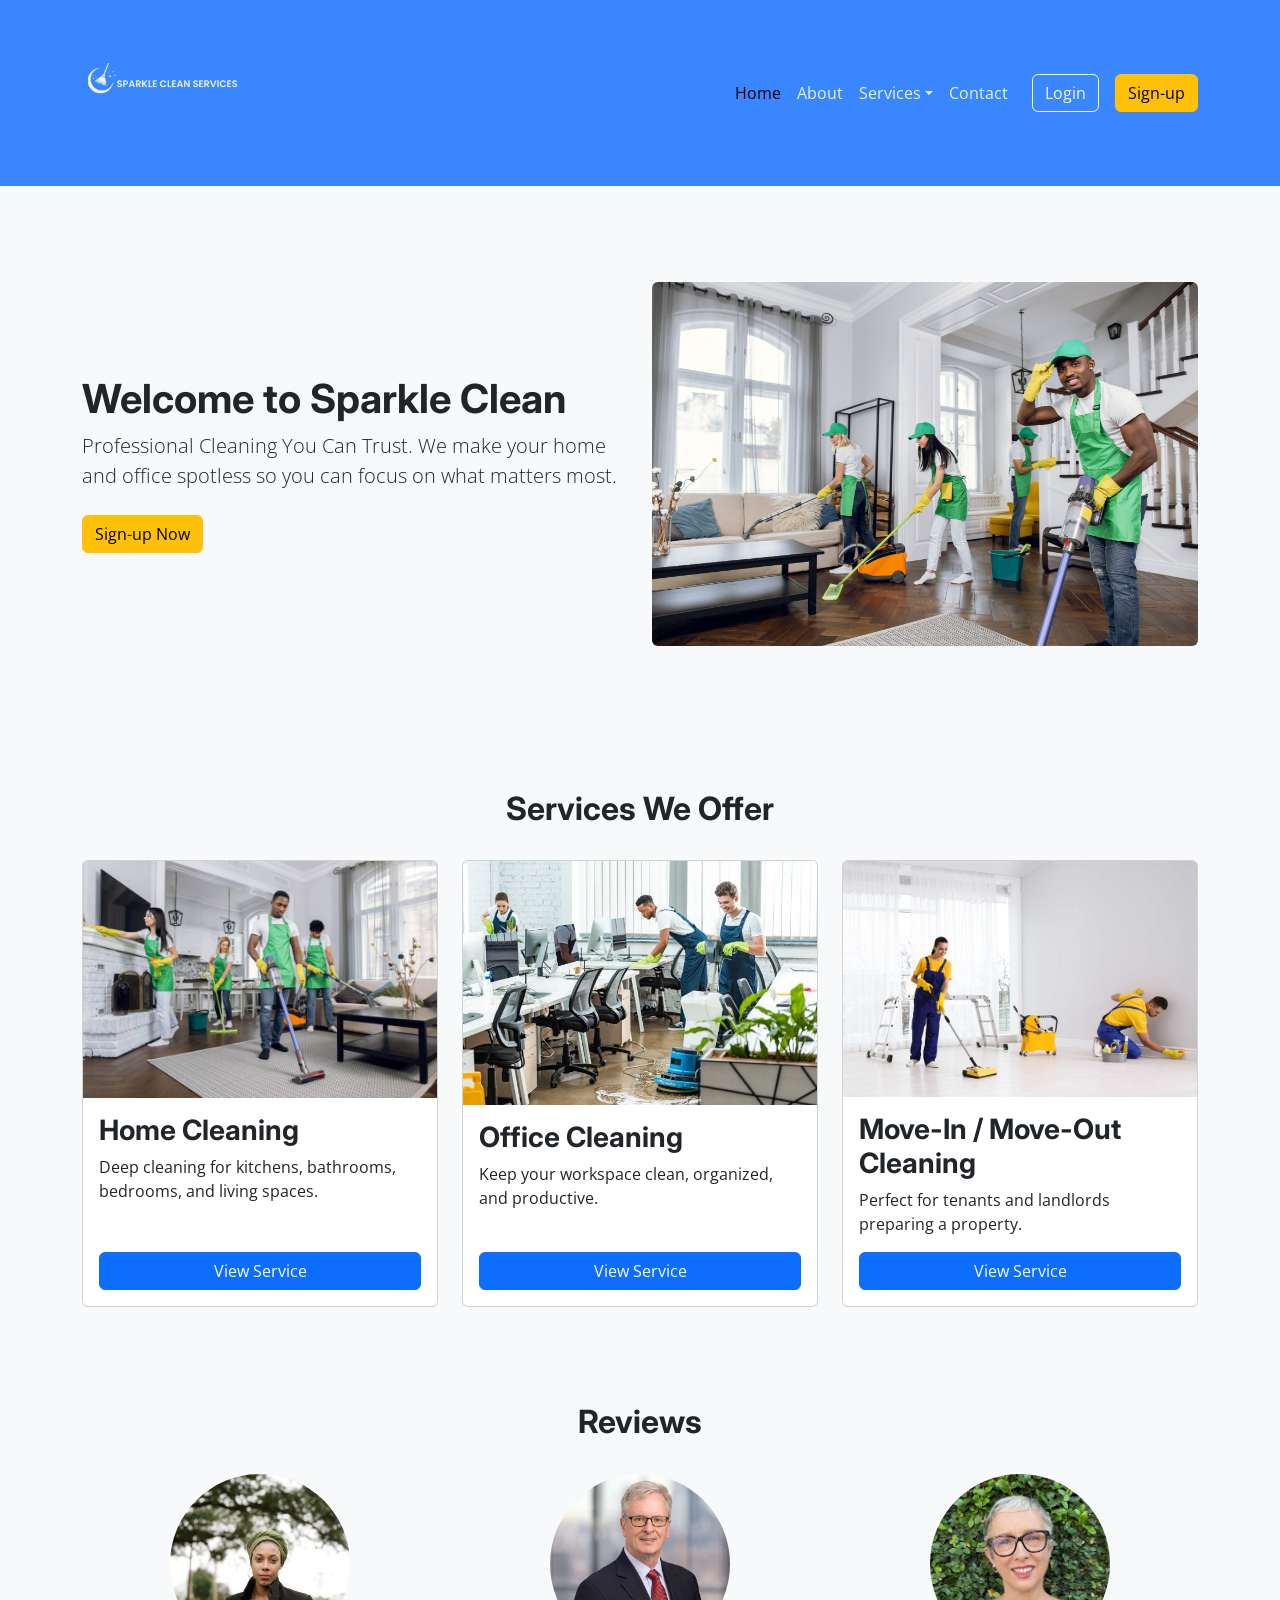
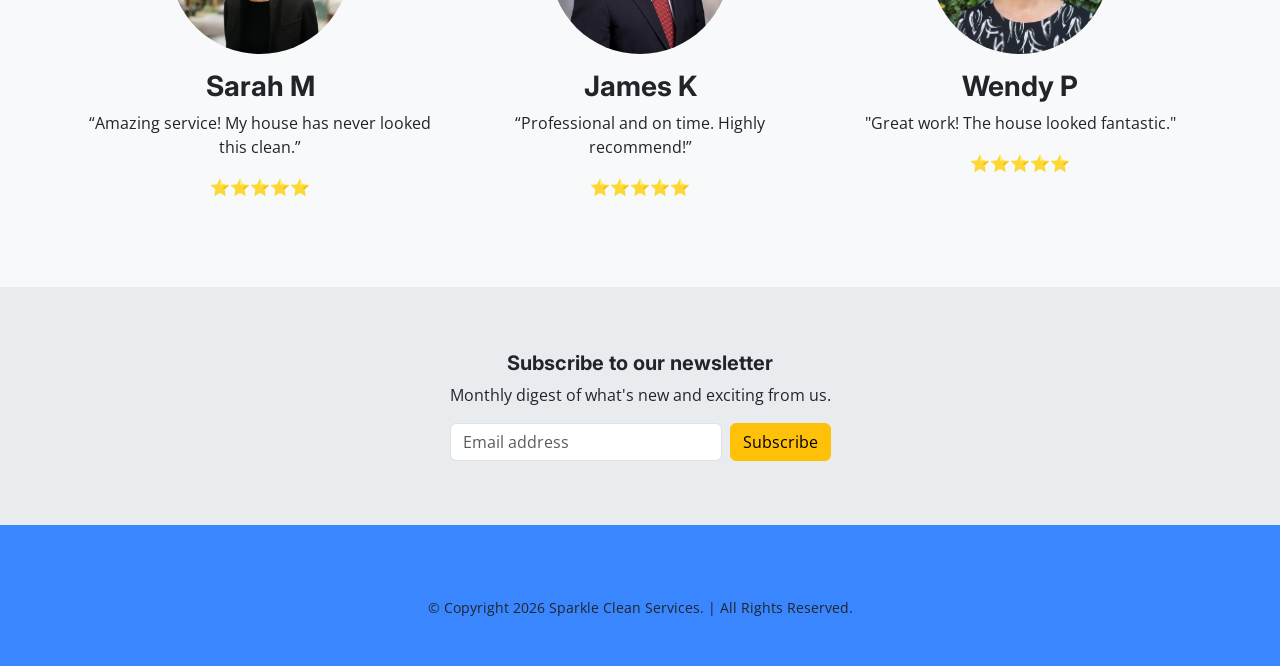
==== index.html @ 1621747c "refine content alignment for consistency" ====
<!doctype html>
<html lang="en">
  <head>
    <meta charset="UTF-8" />
    <meta name="viewport" content="width=device-width, initial-scale=1.0" />
    <link
      href="https://cdn.jsdelivr.net/npm/bootstrap@5.3.8/dist/css/bootstrap.min.css"
      rel="stylesheet"
      integrity="sha384-sRIl4kxILFvY47J16cr9ZwB07vP4J8+LH7qKQnuqkuIAvNWLzeN8tE5YBujZqJLB"
      crossorigin="anonymous"
    />
    <link rel="stylesheet" href="./css/styles.css" />
    <title>Sparkle Clean Services</title>
  </head>
  <body>
    <header>
      <!-- Navbar starts-->
      <nav class="navbar navbar-expand-lg">
        <div class="container">
          <a class="navbar-brand" href="./index.html"
            ><img
              class="img-fluid sparkle-clean-services-logo"
              src="./assets/images/SLS-logo.png"
              alt="Sparkle Clean Services logo"
          /></a>

          <button
            class="navbar-toggler"
            type="button"
            data-bs-toggle="collapse"
            data-bs-target="#nav-menu"
          >
            <span class="navbar-toggler-icon"></span>
          </button>

          <div class="collapse navbar-collapse" id="nav-menu">
            <ul class="navbar-nav ms-auto">
              <li class="nav-item">
                <a class="nav-link active" href="./index.html">Home</a>
              </li>
              <li class="nav-item">
                <a class="nav-link" href="./index.html">About</a>
              </li>
              <li class="nav-item dropdown">
                <a
                  class="nav-link dropdown-toggle"
                  role="button"
                  data-bs-toggle="dropdown"
                  href="#"
                  >Services</a
                >
                <ul class="dropdown-menu">
                  <li>
                    <a class="dropdown-item" href="#home-cleaning"
                      >Home Cleaning</a
                    >
                  </li>
                  <li>
                    <a class="dropdown-item" href="#office-cleaning"
                      >Office Cleaning</a
                    >
                  </li>
                  <li>
                    <a
                      class="dropdown-item"
                      href="#move-in-or-move-out-cleaning"
                      >Move-In / Move-Out Cleaning</a
                    >
                  </li>
                  <li><a class="dropdown-item" href="#pricing">Pricing</a></li>
                </ul>
              </li>
              <li class="nav-item">
                <a class="nav-link" href="./contact.html">Contact</a>
              </li>
            </ul>
            <div class="d-flex gap-2 ms-lg-3">
              <button
                type="button"
                class="btn btn-outline-light me-2"
                data-bs-toggle="modal"
                data-bs-target="#login"
              >
                Login
              </button>
              <button
                type="button"
                class="btn btn-warning"
                data-bs-toggle="modal"
                data-bs-target="#sign-up"
              >
                Sign-up
              </button>
            </div>
          </div>
        </div>
      </nav>
      <!-- Navbar ends-->
    </header>

    <main>
      <!-- hero section starts-->
      <section class="hero-section py-5">
        <div class="container text-center text-lg-start">
          <div class="row align-items-center justify-content-center">
            <div class="col-12 col-lg-6">
              <h1>Welcome to Sparkle Clean</h1>
              <p class="lead">
                Professional Cleaning You Can Trust. We make your home and
                office spotless so you can focus on what matters most.
              </p>
              <button
                type="button"
                class="btn btn-warning book-cleaning-btn mt-2"
                data-bs-toggle="modal"
                data-bs-target="#sign-up"
              >
                Sign-up Now
              </button>
            </div>
            <div class="col-12 col-lg-6">
              <img
                class="img-fluid my-5 rounded-2 cleaning-service-img"
                src="./assets/images/cleaning-service.jpeg"
                alt="cleaning service image"
              />
            </div>
          </div>
        </div>
      </section>
      <!-- hero section ends-->

      <!-- services section starts -->
      <section class="services py-5">
        <div class="container">
          <h2 class="text-center">Services We Offer</h2>
          <div class="row mt-2 g-4 align-items-stretch">
            <div class="col-12 col-md-6 col-lg-4">
              <div class="card h-100">
                <img
                  class="img card-img-top"
                  src="./assets/images/home-cleaning.jpeg"
                  alt="home cleaning image"
                />
                <div class="card-body d-flex flex-column">
                  <h3 class="card-title">Home Cleaning</h3>
                  <p class="card-text">
                    Deep cleaning for kitchens, bathrooms, bedrooms, and living
                    spaces.
                  </p>

                  <a href="#" class="btn btn-primary view-service-btn mt-auto"
                    >View Service</a
                  >
                </div>
              </div>
            </div>
            <div class="col-12 col-md-6 col-lg-4">
              <div class="card h-100">
                <img
                  class="img card-img-top"
                  src="./assets/images/office-cleaning.jpg"
                  alt="home office image"
                />
                <div class="card-body d-flex flex-column">
                  <h3 class="card-title">Office Cleaning</h3>
                  <p class="card-text">
                    Keep your workspace clean, organized, and productive.
                  </p>

                  <a href="#" class="btn btn-primary view-service-btn mt-auto"
                    >View Service</a
                  >
                </div>
              </div>
            </div>
            <div class="col-12 col-md-6 col-lg-4">
              <div class="card h-100">
                <img
                  class="img card-img-top"
                  src="./assets/images/moving-in-moving-out-cleaning.jpg"
                  alt="move-in or move-out cleaning image"
                />
                <div class="card-body d-flex flex-column">
                  <h3 class="card-title">Move-In / Move-Out Cleaning</h3>
                  <p class="card-text">
                    Perfect for tenants and landlords preparing a property.
                  </p>

                  <a href="#" class="btn btn-primary view-service-btn mt-auto"
                    >View Service</a
                  >
                </div>
              </div>
            </div>
          </div>
        </div>
      </section>
      <!-- services section ends -->

      <!-- testimonials section starts-->
      <section class="testimonials py-5">
        <div class="container text-center">
          <h2>Reviews</h2>
          <div class="row g-4">
            <!-- testimonial card wrappers -->
            <div class="col-12 col-md-4">
              <article
                class="my-4 d-flex flex-column align-items-center justify-content-center"
              >
                <img
                  class="img img-fluid testimonial-profile-img"
                  src="./assets/images/sarah-M.jpg"
                  alt="sarah M image"
                />
                <h3 class="mt-3">Sarah M</h3>
                <p>“Amazing service! My house has never looked this clean.”</p>
                <p>⭐⭐⭐⭐⭐</p>
              </article>
            </div>
            <div class="col-12 col-md-4">
              <article class="my-4">
                <img
                  class="img img-fluid testimonial-profile-img"
                  src="./assets/images/james-k.jpg"
                  alt="james k image"
                />
                <h3 class="mt-3">James K</h3>
                <p>“Professional and on time. Highly recommend!”</p>
                <p>⭐⭐⭐⭐⭐</p>
              </article>
            </div>
            <div class="col-12 col-md-4">
              <article class="my-4">
                <img
                  class="img img-fluid testimonial-profile-img"
                  src="./assets/images/Wendy-P.jpg"
                  alt="wendy p image"
                />
                <h3 class="mt-3">Wendy P</h3>
                <p>"Great work! The house looked fantastic."</p>
                <p>⭐⭐⭐⭐⭐</p>
              </article>
            </div>
          </div>
        </div>
      </section>
      <!-- testimonials section ends-->

      <!-- newsletter section starts -->
      <section class="newsletter bg-body-secondary py-5">
        <div class="container text-center">
          <div
            class="py-3 d-md-flex flex-column justify-content-center align-items-center"
          >
            <form>
              <h5>Subscribe to our newsletter</h5>
              <p>Monthly digest of what's new and exciting from us.</p>
              <div class="d-flex flex-column flex-sm-row w-100 gap-2">
                <label for="newsletter" class="visually-hidden"
                  >Email address</label
                >
                <input
                  id="newsletter"
                  type="email"
                  class="form-control"
                  placeholder="Email address"
                />
                <button class="btn btn-warning" type="button">Subscribe</button>
              </div>
            </form>
          </div>
        </div>
      </section>
      <!-- newsletter section ends -->
    </main>

    <footer class="py-5">
      <div class="container">
        <small class="d-flex align-items-center justify-content-center mt-4">
          &copy; Copyright 2026 Sparkle Clean Services. | All Rights Reserved.
        </small>
      </div>
    </footer>

    <!-- Modal -->

    <!-- Login modal starts -->

    <div
      class="modal fade"
      id="login"
      tabindex="-1"
      aria-labelledby="loginLabel"
      aria-hidden="true"
    >
      <div class="modal-dialog modal-dialog-centered">
        <div class="modal-content">
          <div class="modal-header">
            <h2 class="modal-title fs-5 text-light" id="loginLabel">Login</h2>
            <button
              type="button"
              class="btn-close"
              data-bs-dismiss="modal"
              aria-label="Close"
            ></button>
          </div>
          <div class="modal-body">
            <p class="lead">Enter Login Details</p>
            <form>
              <div class="mb-3">
                <label
                  for="login-email"
                  name="email-address"
                  class="col-form-label"
                >
                  Email Address:
                </label>
                <input
                  type="email"
                  class="form-control"
                  id="login-email"
                  placeholder="Please enter Email"
                  required
                />
              </div>
              <div class="mb-3">
                <label
                  for="login-password"
                  name="password"
                  class="col-form-label"
                >
                  Password:
                </label>
                <input
                  type="password"
                  class="form-control"
                  id="login-password"
                  placeholder="Please enter Password"
                  required
                />
              </div>
            </form>
          </div>
          <div
            class="modal-footer d-flex align-items-center justify-content-center"
          >
            <button
              type="button"
              class="btn btn-outline-dark btn-lg mx-2 mx-md-4"
              data-bs-dismiss="modal"
            >
              Cancel
            </button>
            <button type="type" class="btn btn-primary btn-lg mx-2 mx-md-4">
              Login
            </button>
          </div>
        </div>
      </div>
    </div>
    <!-- Login modal ends -->

    <!-- Sign up modal starts -->

    <div
      class="modal fade"
      id="sign-up"
      tabindex="-1"
      aria-labelledby="sign-upLabel"
      aria-hidden="true"
    >
      <div class="modal-dialog modal-dialog-centered">
        <div class="modal-content">
          <div class="modal-header">
            <h2 class="modal-title fs-5 text-light" id="sign-upLabel">
              Sign Up
            </h2>
            <button
              type="button"
              class="btn-close"
              data-bs-dismiss="modal"
              aria-label="Close"
            ></button>
          </div>
          <div class="modal-body">
            <p class="lead">Fill out the following form</p>
            <form>
              <div class="mb-3">
                <label
                  for="first-name"
                  name="first-name"
                  class="col-form-label"
                >
                  First Name:
                </label>
                <input
                  type="text"
                  class="form-control"
                  id="first-name"
                  placeholder="Please enter First Name"
                  required
                />
              </div>
              <div class="mb-3">
                <label
                  for="second-name"
                  name="second-name"
                  class="col-form-label"
                >
                  Second Name:
                </label>
                <input
                  type="text"
                  class="form-control"
                  id="second-name"
                  placeholder="Please enter Second Name"
                  required
                />
              </div>
              <div class="mb-3">
                <label
                  for="email-address"
                  name="email-address"
                  class="col-form-label"
                >
                  Email Address:
                </label>
                <input
                  type="email"
                  class="form-control"
                  id="email-address"
                  placeholder="Please enter Email"
                  required
                />
              </div>
              <div class="mb-3">
                <label for="password" name="password" class="col-form-label">
                  Password:
                </label>
                <input
                  type="password"
                  class="form-control"
                  id="password"
                  placeholder="Please enter Password"
                  required
                />
              </div>
              <div class="mb-3">
                <label
                  for="phone-number"
                  name="phone-number"
                  class="col-form-label"
                >
                  Phone Number:
                </label>
                <input
                  type="text"
                  class="form-control"
                  id="phone-number"
                  placeholder="Please enter Phone Number"
                  required
                />
              </div>
            </form>
          </div>
          <div
            class="modal-footer d-flex align-items-center justify-content-center"
          >
            <button
              type="button"
              class="btn btn-outline-dark btn-lg mx-2 mx-md-4"
              data-bs-dismiss="modal"
            >
              Cancel
            </button>
            <button type="submit" class="btn btn-warning btn-lg mx-2 mx-md-4">
              Submit
            </button>
          </div>
        </div>
      </div>
    </div>
    <!-- Sign up modal ends -->

    <script
      src="https://cdn.jsdelivr.net/npm/bootstrap@5.3.8/dist/js/bootstrap.bundle.min.js"
      integrity="sha384-FKyoEForCGlyvwx9Hj09JcYn3nv7wiPVlz7YYwJrWVcXK/BmnVDxM+D2scQbITxI"
      crossorigin="anonymous"
    ></script>
  </body>
</html>
---- css/styles.css ----
@import url("https://fonts.googleapis.com/css2?family=Inter:ital,opsz,wght@0,14..32,100..900;1,14..32,100..900&display=swap");
@import url("https://fonts.googleapis.com/css2?family=Open+Sans:ital,wght@0,300..800;1,300..800&display=swap");
:root {
  --primary-color: #3a86ff; /* blue */
  --secondary-color: #20c997; /* teal */
  --accent-color: #ffc107; /* soft yellow */
  --text-color: #212529; /* dark */
  --background-color: #f8f9fa; /* light */
  --color: #ffffff; /* white */
  --nav-link-color: #e9f2ff;
}

h1,
h2,
h3,
h4,
h5,
h6 {
  font-family: "Inter", Arial, Helvetica, sans-serif;
  font-weight: bolder;
}

body {
  font-family: "Open Sans", Arial, Helvetica, sans-serif;
  background-color: var(--background-color);
  color: var(--text-color);
}

/* navbar styles start */

.navbar {
  background-color: var(--primary-color);
}

.sparkle-clean-services-logo {
  height: 160px;
}

.nav-link {
  color: var(--nav-link-color);
}

/* navbar styles end */

/* size testimonial images */

.testimonial-profile-img {
  width: 180px;
  height: 180px;
  object-fit: cover;
  border-radius: 50%;
}

footer {
  background-color: var(--primary-color);
}

.modal-header {
  background-color: var(--primary-color);
}
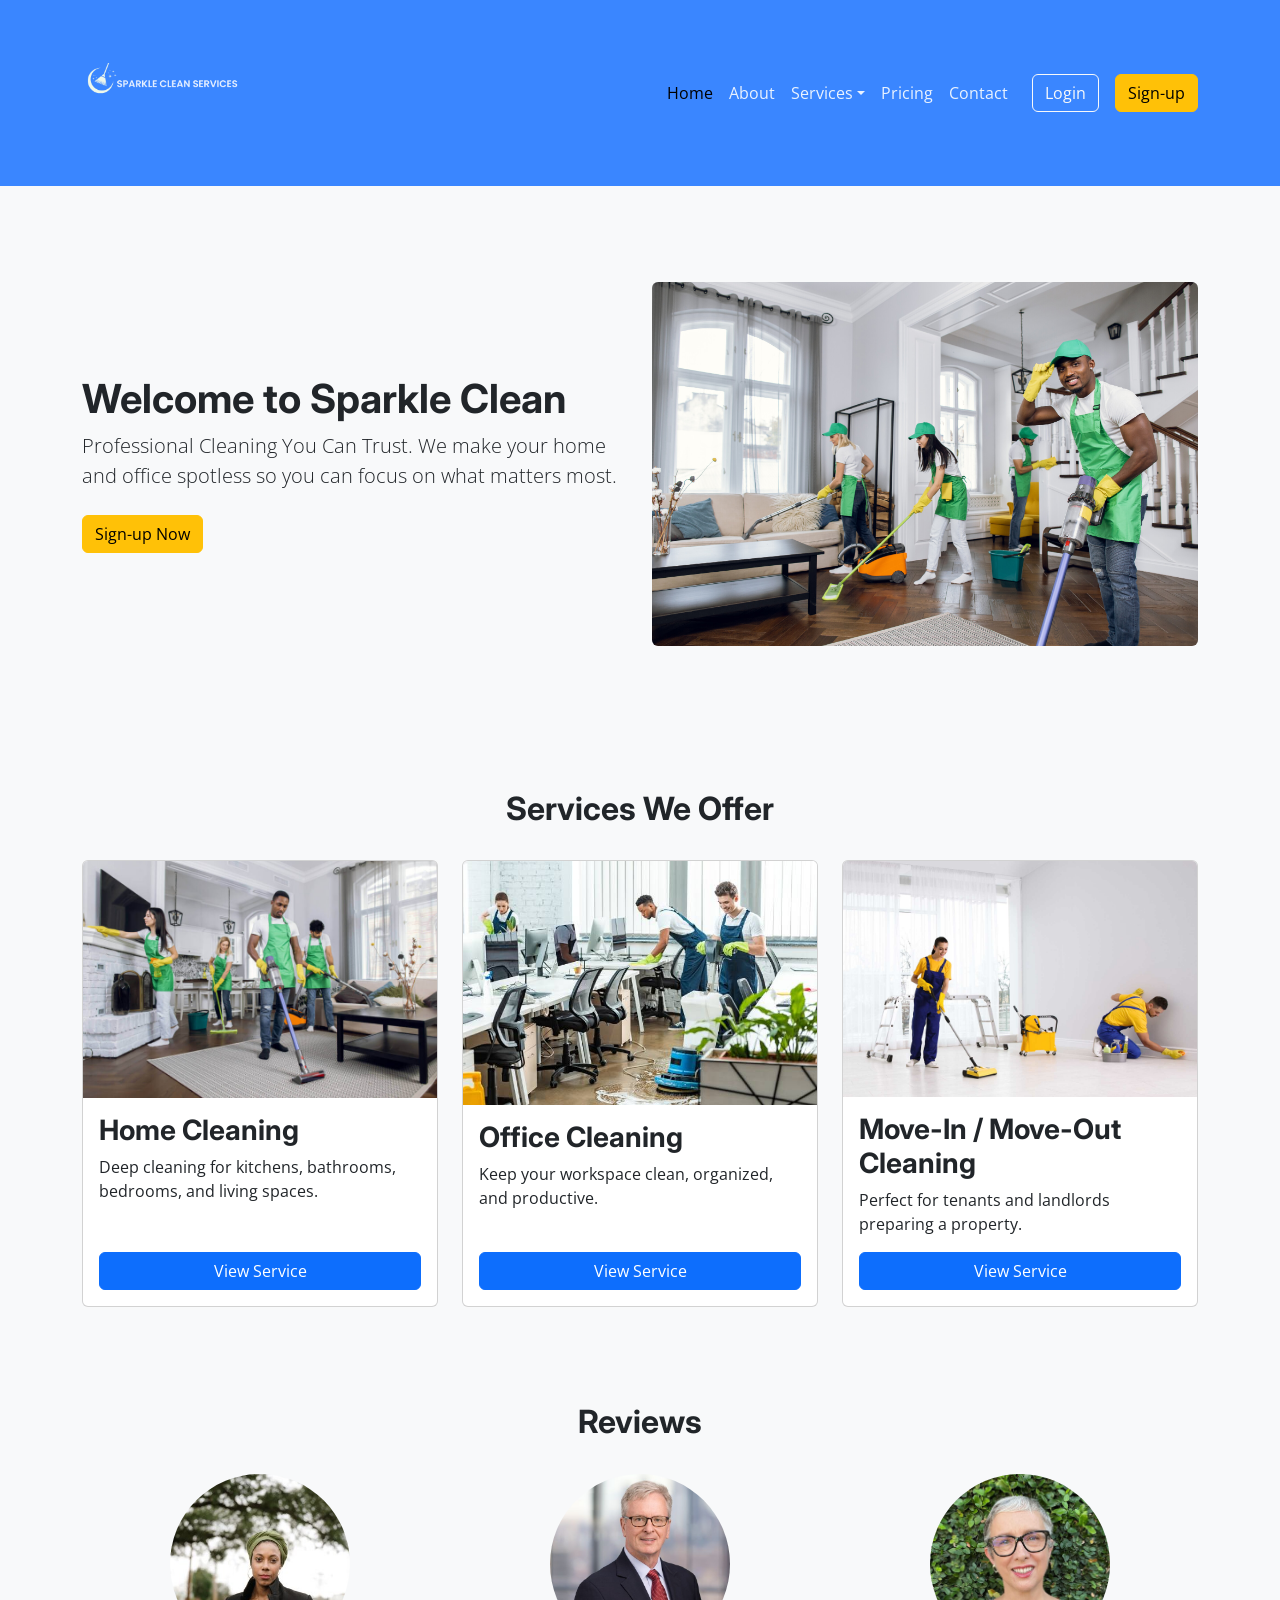
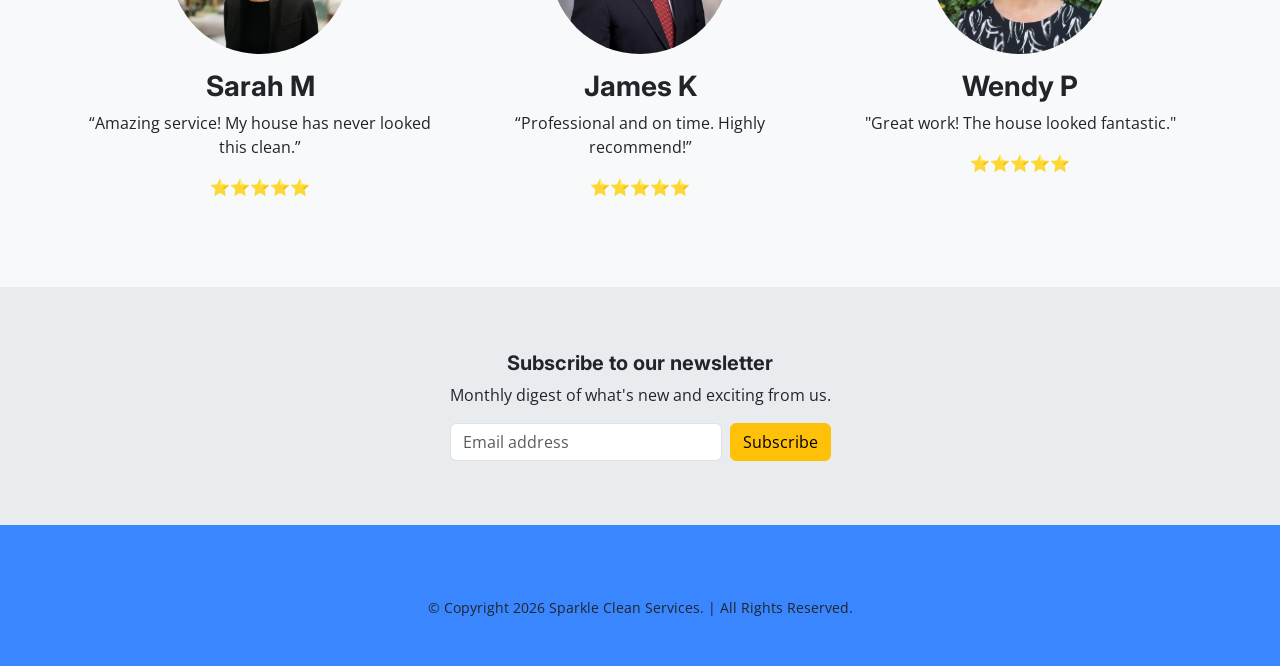
==== commit 6ab6de79: "fix link to about page" ====
--- a/index.html
+++ b/index.html
@@ -39,7 +39,7 @@
                 <a class="nav-link active" href="./index.html">Home</a>
               </li>
               <li class="nav-item">
-                <a class="nav-link" href="./index.html">About</a>
+                <a class="nav-link" href="./about.html">About</a>
               </li>
               <li class="nav-item dropdown">
                 <a
@@ -67,8 +67,10 @@
                       >Move-In / Move-Out Cleaning</a
                     >
                   </li>
-                  <li><a class="dropdown-item" href="#pricing">Pricing</a></li>
                 </ul>
+              </li>
+              <li class="nav-item">
+                <a class="nav-link" href="./price.html">Pricing</a>
               </li>
               <li class="nav-item">
                 <a class="nav-link" href="./contact.html">Contact</a>
